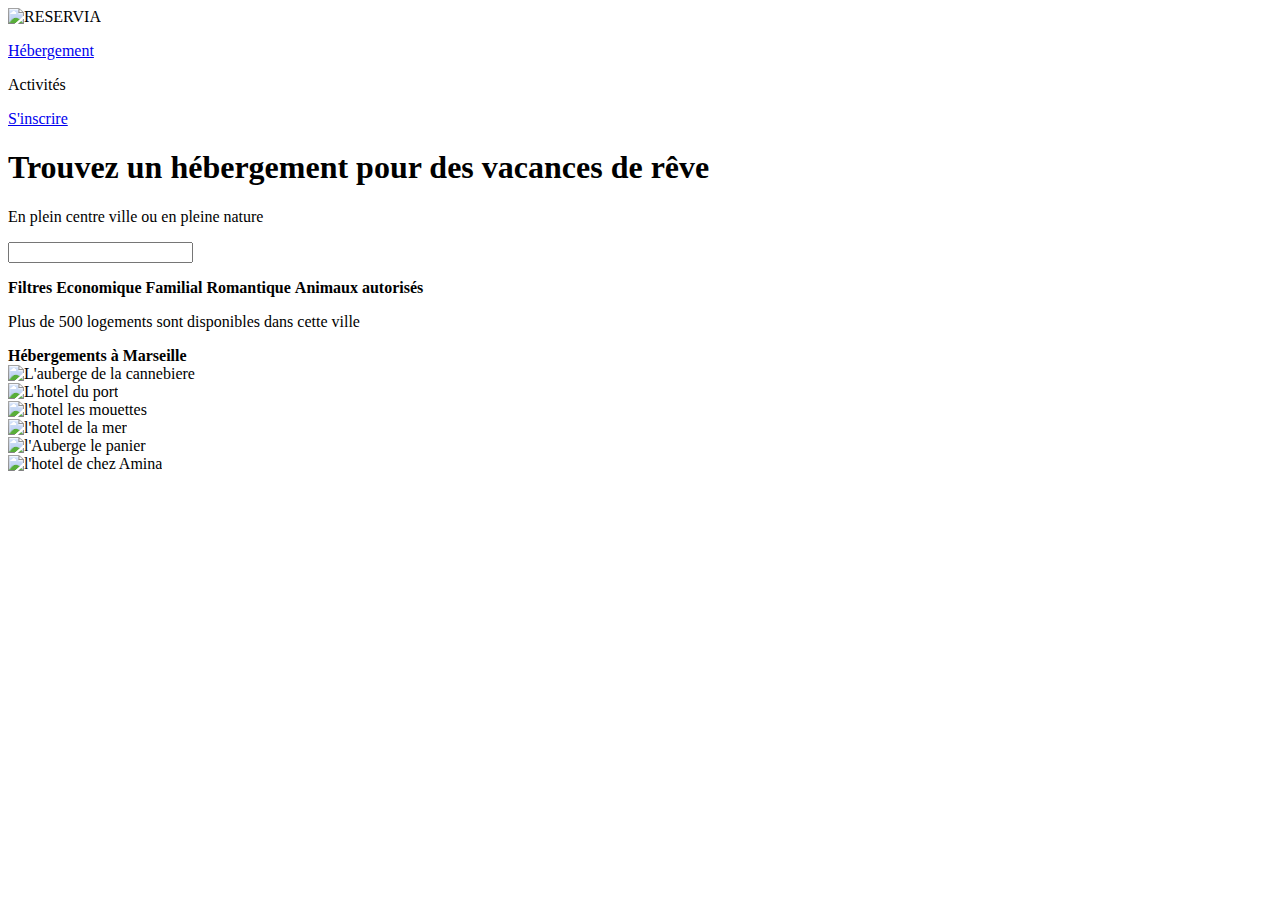
==== Reservia.html @ f3490671 "suppression balise inutilisé" ====
<!DOCTYPE html>
<html lang="fr">
  <head>
    <meta charset="UTF-8" />
    <meta http-equiv="X-UA-Compatible" content="IE=edge" />
    <meta name="viewport" content="width=device-width, initial-scale=1.0" />
    <link rel="stylesheet" href="Reservia.css" />
    <title>RESERVIA</title>
  </head>
  <body>
    <header>
      <img src="./logo/Reservia.svg" alt="RESERVIA" />
      <p>
        <a href="Hébergement1">Hébergement</a>
      </p>
      <p>Activités</p>
      <p>
        <a href="S'inscrire1">S'inscrire</a>
      </p>

      <h1>Trouvez un hébergement pour des vacances de rêve</h1>
      <p>En plein centre ville ou en pleine nature</p>
    </header>
    <div>
      <input type="Rechercher" />
    </div>
    <nav>
      <p>
        <strong>Filtres</strong>
        <strong>Economique</strong>
        <strong>Familial</strong>
        <strong>Romantique</strong>
        <strong>Animaux autorisés</strong>
      </p>
    </nav>
    <p>Plus de 500 logements sont disponibles dans cette ville</p>
    <section>
      <strong>Hébergements à Marseille</strong>

      <div>
        <img
          src="./hebergements/4_small/Aubergelacannebière.jpg"
          width="200PX"
          height="150px"
          alt="L'auberge de la cannebiere"
        />
      </div>
      <div>
        <img
          src="./hebergements/4_small/Hotelduport.jpg"
          width="200px"
          height="150px"
          alt="L'hotel du port"
        />
      </div>
      <div>
        <img
          src="./hebergements/4_small/Hotellesmouettes.jpg"
          width="200px"
          height="150px"
          alt="l'hotel les mouettes"
        />
      </div>
      <div>
        <img
          src="./hebergements/4_small/Hoteldelamer.jpg"
          width="200px"
          height="150px"
          alt="l'hotel de la mer"
        />
      </div>
      <div>
        <img
          src="./hebergements/4_small/Aubergelepanier.jpg"
          width="200px"
          height="150px"
          alt="l'Auberge le panier"
        />
      </div>
      <div>
        <img
          src="./hebergements/4_small/Hotelchezamina.jpg"
          width="200px"
          height="150px"
          alt="l'hotel de chez Amina"
        />
      </div>
    </section>
  </body>
</html>
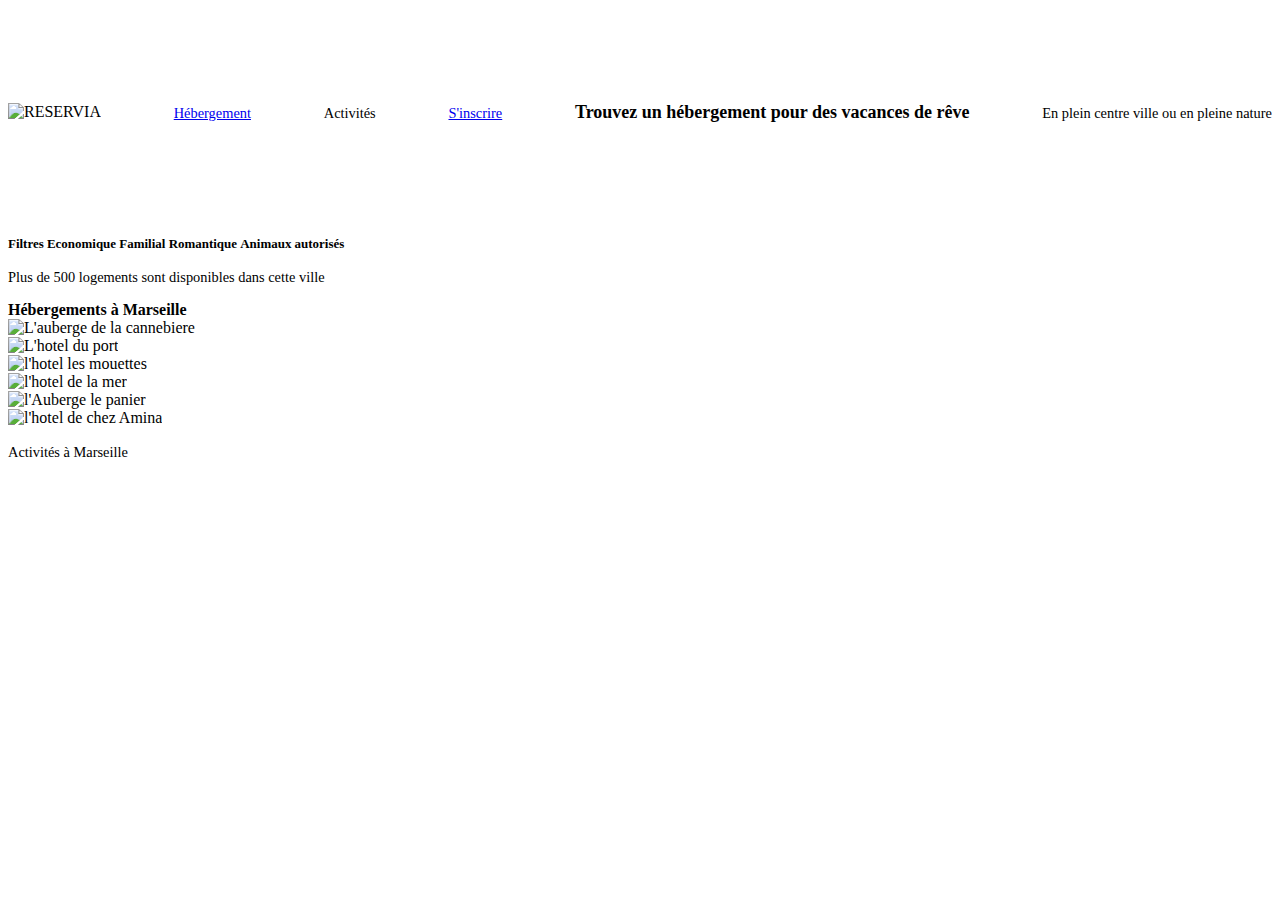
==== commit bc4c43ea: "modification css" ====
--- a/Reservia.html
+++ b/Reservia.html
@@ -9,7 +9,7 @@
   </head>
   <body>
     <header>
-      <img src="./logo/Reservia.svg" alt="RESERVIA" />
+     <img src="./logo/Reservia.svg" alt="RESERVIA" />
       <p>
         <a href="Hébergement1">Hébergement</a>
       </p>
@@ -18,16 +18,18 @@
         <a href="S'inscrire1">S'inscrire</a>
       </p>
 
-      <h1>Trouvez un hébergement pour des vacances de rêve</h1>
+      <h2>Trouvez un hébergement pour des vacances de rêve</h1>
       <p>En plein centre ville ou en pleine nature</p>
     </header>
     <div>
-      <input type="Rechercher" />
+      <id= type="Rechercher">
+        <div class="barre de recherche">
+      <div class="logo-position">
     </div>
     <nav>
       <p>
         <strong>Filtres</strong>
-        <strong>Economique</strong>
+      <strong>Economique</strong>
         <strong>Familial</strong>
         <strong>Romantique</strong>
         <strong>Animaux autorisés</strong>
@@ -83,8 +85,11 @@
           width="200px"
           height="150px"
           alt="l'hotel de chez Amina"
-        />
+        
       </div>
-    </section>
+      <p>Activités à Marseille</p>
+      <div>
+       
+    
   </body>
 </html>
--- a/Reservia.css
+++ b/Reservia.css
@@ -0,0 +1,28 @@
+.container {
+  max-width: 1350px;
+  margin: auto;
+  display: flex;
+  flex-direction: column;
+}
+h2,
+p {
+  font-size: large;
+}
+p {
+  font-size: small;
+}
+header,
+a {
+  display: flex;
+  flex-direction: row;
+  justify-content: space-between;
+  align-items: center;
+  padding: 40px 0px;
+}
+nav,
+p {
+  font-size: 0.9em;
+  color: black;
+  padding-top: 3px;
+  text-decoration: none;
+}
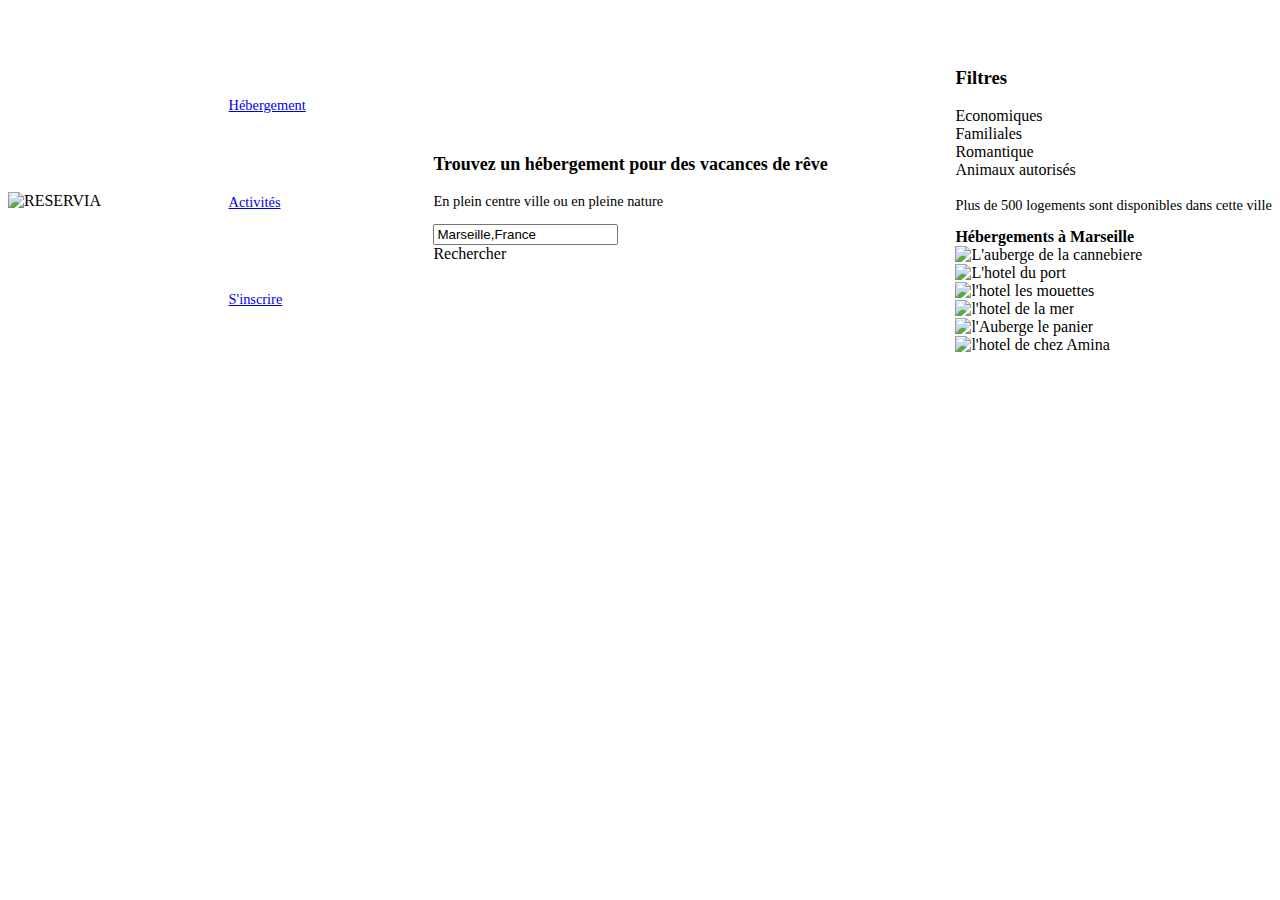
==== commit 7daeb42d: "suite modifications2" ====
--- a/Reservia.html
+++ b/Reservia.html
@@ -4,38 +4,60 @@
     <meta charset="UTF-8" />
     <meta http-equiv="X-UA-Compatible" content="IE=edge" />
     <meta name="viewport" content="width=device-width, initial-scale=1.0" />
+    <link rel="preconnect" href="https://fonts.gstatic.com">
+<link href="https://fonts.googleapis.com/css2?family=Raleway&display=swap" rel="stylesheet">
     <link rel="stylesheet" href="Reservia.css" />
+    <script src="https://kit.fontawesome.com/9d7e810715.js" crossorigin="anonymous"></script>
     <title>RESERVIA</title>
   </head>
   <body>
     <header>
-     <img src="./logo/Reservia.svg" alt="RESERVIA" />
-      <p>
-        <a href="Hébergement1">Hébergement</a>
-      </p>
-      <p>Activités</p>
-      <p>
-        <a href="S'inscrire1">S'inscrire</a>
-      </p>
+      
+       <img src="./logo./Reservia.svg" alt="RESERVIA" />
+      <nav>
+     <div> 
+       <a   class="colorlien styldebase" href="hebergement1">Hébergement</a> 
+      <a class="colorlien2 styldebase" href="activites/">Activités</a>
+      <a class="colorlien styldebase" href="s-inscrire">S'inscrire</a>
+      </div>
+  </nav>
+    <section>
+      <div>
+     <h2>Trouvez un hébergement pour des vacances de rêve</h2>
+    <p>En plein centre ville ou en pleine nature</p>
+    </div>
 
-      <h2>Trouvez un hébergement pour des vacances de rêve</h1>
-      <p>En plein centre ville ou en pleine nature</p>
-    </header>
+<div class="bordureSearch flexcentre">
+    <div class="backgris flexcentre iconsize">
+      <i class="fas fa-map-marker-alt"></i>
+    </div>
+<div>
+  <input class="recherche flexcentre bordurenone paddiingsearch"type="search" value="Marseille,France"></div>
+<div class="backbleu flexcentre buttonsearch">Rechercher</div>
+
+</div>
+        
+      
+    </section>
+<div>
+
+      <h3>Filtres</h3>
+      <div class="filtre">
+<div><i class="fas fa-money-bill-wave"></i>
+  
+          <div>Economiques</div>
+        </div>
+        <div>
+          <i class="fas fa-child"></i>
+        <div>Familiales</div>
+      </div>
+        <div>
+        <i class="fas fa-heart"></i>
+      <div>Romantique</div>
     <div>
-      <id= type="Rechercher">
-        <div class="barre de recherche">
-      <div class="logo-position">
-    </div>
-    <nav>
-      <p>
-        <strong>Filtres</strong>
-      <strong>Economique</strong>
-        <strong>Familial</strong>
-        <strong>Romantique</strong>
-        <strong>Animaux autorisés</strong>
-      </p>
-    </nav>
-    <p>Plus de 500 logements sont disponibles dans cette ville</p>
+          <i class="fas fa-dog"></i></div>Animaux autorisés<div></div>
+        </div>
+          <p>Plus de 500 logements sont disponibles dans cette ville</p>
     <section>
       <strong>Hébergements à Marseille</strong>
 
@@ -85,10 +107,10 @@
           width="200px"
           height="150px"
           alt="l'hotel de chez Amina"
+    />
         
-      </div>
-      <p>Activités à Marseille</p>
-      <div>
+  
+    
        
     
   </body>
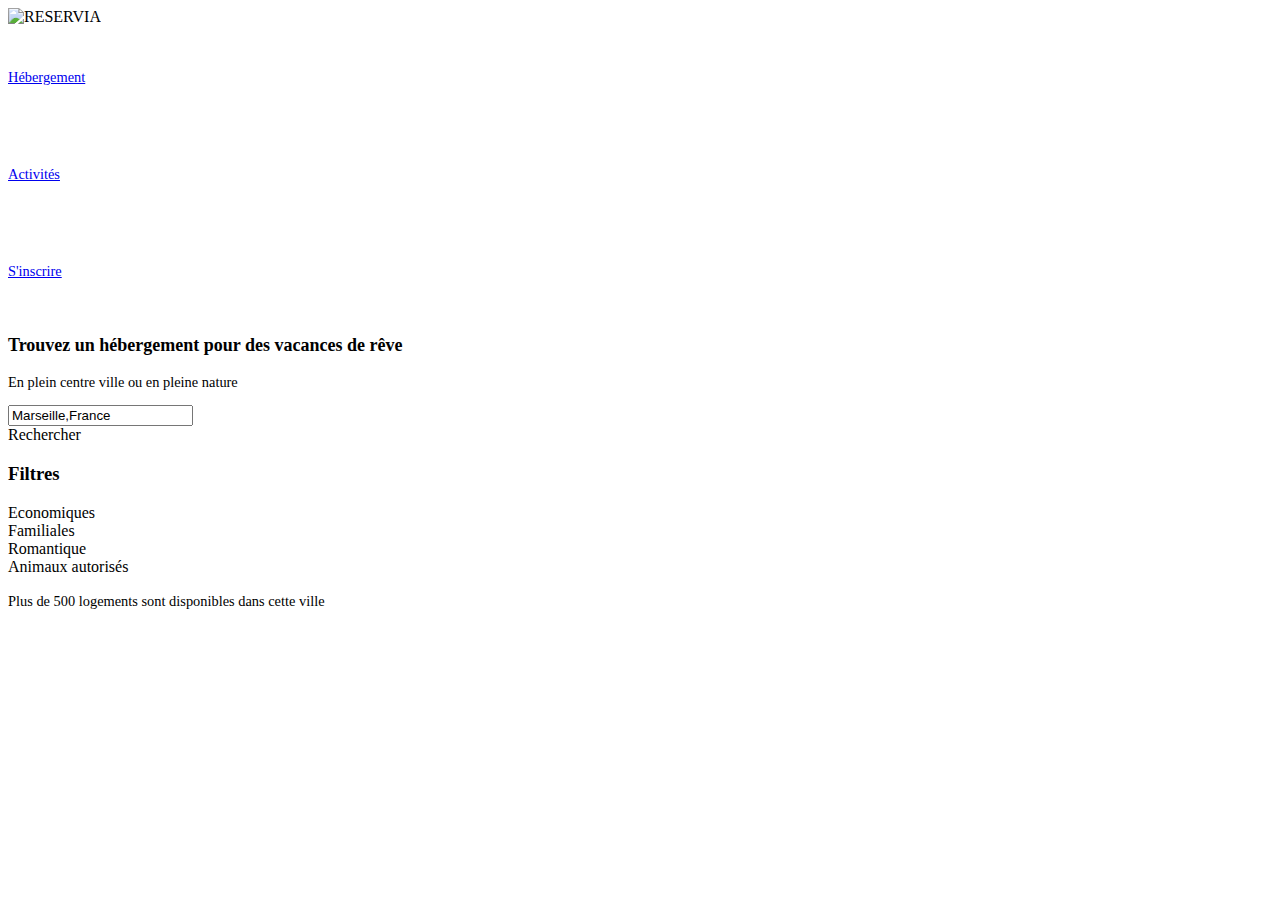
==== commit b242de35: "code passer au validateur W3C" ====
--- a/Reservia.html
+++ b/Reservia.html
@@ -4,114 +4,73 @@
     <meta charset="UTF-8" />
     <meta http-equiv="X-UA-Compatible" content="IE=edge" />
     <meta name="viewport" content="width=device-width, initial-scale=1.0" />
-    <link rel="preconnect" href="https://fonts.gstatic.com">
-<link href="https://fonts.googleapis.com/css2?family=Raleway&display=swap" rel="stylesheet">
+    <link rel="preconnect" href="https://fonts.gstatic.com" />
+    <link
+      href="https://fonts.googleapis.com/css2?family=Raleway&display=swap"
+      rel="stylesheet"
+    />
     <link rel="stylesheet" href="Reservia.css" />
-    <script src="https://kit.fontawesome.com/9d7e810715.js" crossorigin="anonymous"></script>
+    <script
+      src="https://kit.fontawesome.com/9d7e810715.js"
+      crossorigin="anonymous"
+    ></script>
     <title>RESERVIA</title>
   </head>
   <body>
-    <header>
-      
-       <img src="./logo./Reservia.svg" alt="RESERVIA" />
-      <nav>
-     <div> 
-       <a   class="colorlien styldebase" href="hebergement1">Hébergement</a> 
-      <a class="colorlien2 styldebase" href="activites/">Activités</a>
-      <a class="colorlien styldebase" href="s-inscrire">S'inscrire</a>
+    <img src="./logo./Reservia.svg" alt="RESERVIA" />
+    <nav>
+      <div>
+        <a class="colorlien styldebase" href="hebergement1">Hébergement</a>
+        <a class="colorlien2 styldebase" href="activites/">Activités</a>
+        <a class="colorlien styldebase" href="s-inscrire">S'inscrire</a>
       </div>
-  </nav>
+    </nav>
     <section>
       <div>
-     <h2>Trouvez un hébergement pour des vacances de rêve</h2>
-    <p>En plein centre ville ou en pleine nature</p>
+        <h2>Trouvez un hébergement pour des vacances de rêve</h2>
+        <p>En plein centre ville ou en pleine nature</p>
+      </div>
+
+      <div class="bordureSearch flexcentre">
+        <div class="backgris flexcentre iconsize">
+          <i class="fas fa-map-marker-alt"></i>
+        </div>
+        <div>
+          <input
+            class="recherche flexcentre bordurenone paddingsearch"
+            type="search"
+            value="Marseille,France"
+          />
+        </div>
+        <div class="backbleu flexcentre buttonsearch">Rechercher</div>
+      </div>
+    </section>
+    <div class="filtre"></div>
+    <h3>Filtres</h3>
+    <div class="filtre"></div>
+    <div>
+      <i class="fas fa-money-bill-wave"></i>
+
+      <div>Economiques</div>
     </div>
 
-<div class="bordureSearch flexcentre">
-    <div class="backgris flexcentre iconsize">
-      <i class="fas fa-map-marker-alt"></i>
+    <div class="filtre">
+      <i class="fas fa-child"></i>
+      <div>Familiales</div>
     </div>
-<div>
-  <input class="recherche flexcentre bordurenone paddiingsearch"type="search" value="Marseille,France"></div>
-<div class="backbleu flexcentre buttonsearch">Rechercher</div>
 
-</div>
-        
-      
-    </section>
-<div>
+    <div class="filtre">
+      <i class="fas fa-heart"></i>
+      <div>Romantique</div>
 
-      <h3>Filtres</h3>
       <div class="filtre">
-<div><i class="fas fa-money-bill-wave"></i>
-  
-          <div>Economiques</div>
-        </div>
-        <div>
-          <i class="fas fa-child"></i>
-        <div>Familiales</div>
+        <i class="fas fa-dog"></i>
       </div>
-        <div>
-        <i class="fas fa-heart"></i>
-      <div>Romantique</div>
+      Animaux autorisés
+      <div></div>
+    </div>
     <div>
-          <i class="fas fa-dog"></i></div>Animaux autorisés<div></div>
-        </div>
-          <p>Plus de 500 logements sont disponibles dans cette ville</p>
-    <section>
-      <strong>Hébergements à Marseille</strong>
-
-      <div>
-        <img
-          src="./hebergements/4_small/Aubergelacannebière.jpg"
-          width="200PX"
-          height="150px"
-          alt="L'auberge de la cannebiere"
-        />
-      </div>
-      <div>
-        <img
-          src="./hebergements/4_small/Hotelduport.jpg"
-          width="200px"
-          height="150px"
-          alt="L'hotel du port"
-        />
-      </div>
-      <div>
-        <img
-          src="./hebergements/4_small/Hotellesmouettes.jpg"
-          width="200px"
-          height="150px"
-          alt="l'hotel les mouettes"
-        />
-      </div>
-      <div>
-        <img
-          src="./hebergements/4_small/Hoteldelamer.jpg"
-          width="200px"
-          height="150px"
-          alt="l'hotel de la mer"
-        />
-      </div>
-      <div>
-        <img
-          src="./hebergements/4_small/Aubergelepanier.jpg"
-          width="200px"
-          height="150px"
-          alt="l'Auberge le panier"
-        />
-      </div>
-      <div>
-        <img
-          src="./hebergements/4_small/Hotelchezamina.jpg"
-          width="200px"
-          height="150px"
-          alt="l'hotel de chez Amina"
-    />
-        
-  
-    
-       
-    
+      <p>Plus de 500 logements sont disponibles dans cette ville</p>
+    </div>
   </body>
 </html>
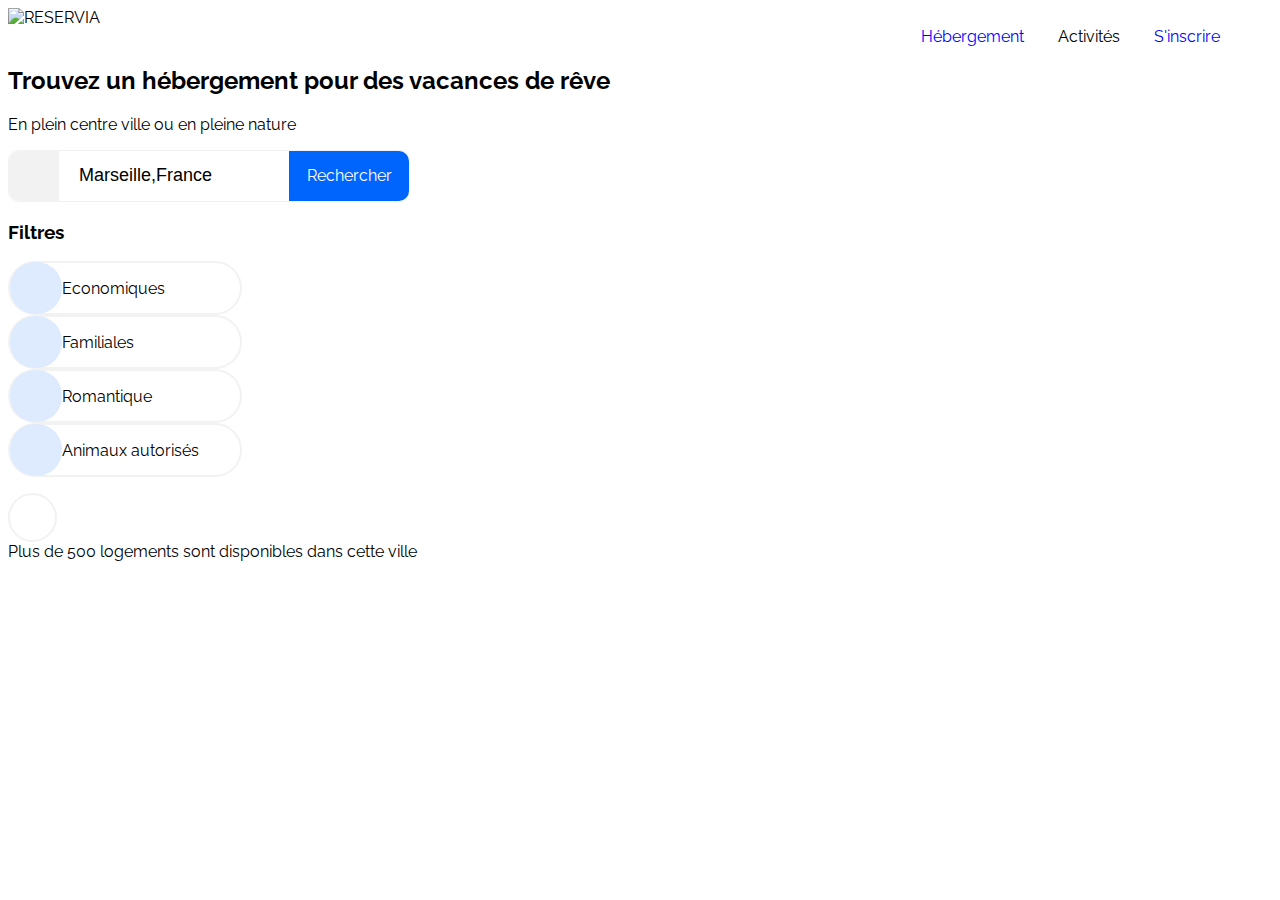
==== commit 8c6f5c30: "filtre+ icone informations" ====
--- a/Reservia.html
+++ b/Reservia.html
@@ -45,32 +45,34 @@
         <div class="backbleu flexcentre buttonsearch">Rechercher</div>
       </div>
     </section>
-    <div class="filtre"></div>
-    <h3>Filtres</h3>
-    <div class="filtre"></div>
-    <div>
-      <i class="fas fa-money-bill-wave"></i>
 
+    <div><h3>Filtres</h3></div>
+
+    <div class="filtre filtretexteicons">
+      <i class="fas fa-money-bill-wave filtreicons flexcentre"></i>
       <div>Economiques</div>
     </div>
 
-    <div class="filtre">
-      <i class="fas fa-child"></i>
+    <div class="filtre filtretexteicons">
+      <i class="fas fa-child filtreicons flexcentre"></i>
       <div>Familiales</div>
     </div>
 
-    <div class="filtre">
-      <i class="fas fa-heart"></i>
+    <div class="filtre filtretexteicons">
+      <i class="fas fa-heart filtreicons flexcentre"></i>
       <div>Romantique</div>
+    </div>
 
-      <div class="filtre">
-        <i class="fas fa-dog"></i>
-      </div>
-      Animaux autorisés
-      <div></div>
+    <div class="filtre filtretexteicons">
+      <i class="fas fa-dog filtreicons flexcentre"></i>
+      <div>Animaux autorisés</div>
     </div>
+
     <div>
-      <p>Plus de 500 logements sont disponibles dans cette ville</p>
+      <p>
+        <i class="fas fa-info information flexcentre"></i> Plus de 500 logements
+        sont disponibles dans cette ville
+      </p>
     </div>
   </body>
 </html>
--- a/Reservia.css
+++ b/Reservia.css
@@ -1,28 +1,104 @@
-.container {
-  max-width: 1350px;
-  margin: auto;
+/* police maquette télécharger*/
+html,
+body {
+  font-family: "Raleway";
+}
+/*LOGO*/
+
+header {
+  margin-top: 2rem;
+  padding-left: 2rem;
+}
+/*NAVIGATION*/
+nav {
   display: flex;
-  flex-direction: column;
-}
-h2,
-p {
-  font-size: large;
-}
-p {
-  font-size: small;
-}
-header,
-a {
-  display: flex;
-  flex-direction: row;
-  justify-content: space-between;
-  align-items: center;
-  padding: 40px 0px;
+  justify-content: flex-end;
+
+  margin-top: 2rem;
+  padding-right: 2rem;
 }
 nav,
-p {
-  font-size: 0.9em;
-  color: black;
-  padding-top: 3px;
+a {
+  margin: 0 10px 0 20px;
+}
+.styldebase {
   text-decoration: none;
 }
+.colorlien {
+  color: blue;
+}
+.colorlien2 {
+  color: black;
+}
+.bordure {
+  border-top: 1px solid blue;
+}
+/*BORDURE SEARCH*/
+.flexcentre {
+  display: flex;
+  justify-content: center;
+  align-items: center;
+}
+.bordureSearch {
+  width: 400px;
+  border-radius: 10px;
+  border: 0.5px solid #f2f2f2;
+}
+
+.recherche {
+  height: 50px;
+  width: 230px;
+  font-size: 18px;
+  color: black;
+}
+
+.iconsize {
+  height: 50px;
+  width: 50px;
+  border-radius: 10px 0 0 10px;
+}
+.buttonsearch {
+  height: 50px;
+  width: 120px;
+  color: white;
+  cursor: pointer;
+  border-radius: 0 10px 10px 0;
+}
+.backgris {
+  background-color: #f2f2f2;
+}
+.backbleu {
+  background-color: #0065fc;
+}
+.bordurenone {
+  border: none;
+}
+.paddingsearch {
+  padding-left: 20px;
+}
+/*FILTRES*/
+.filtre {
+  display: flex;
+  align-items: center;
+}
+.filtretexteicons {
+  border: 2px solid #f2f2f2;
+  height: 50px;
+  width: 230px;
+  border-radius: 30px;
+  margin-right: 20px;
+}
+.filtreicons {
+  border-radius: 25px;
+  width: 52px;
+  height: 52px;
+  color: #0065fc;
+  background-color: #deebff;
+}
+.information {
+  border: 2px solid #f2f2f2;
+  border-radius: 25px;
+  width: 45px;
+  height: 45px;
+  color: #0065fc;
+}
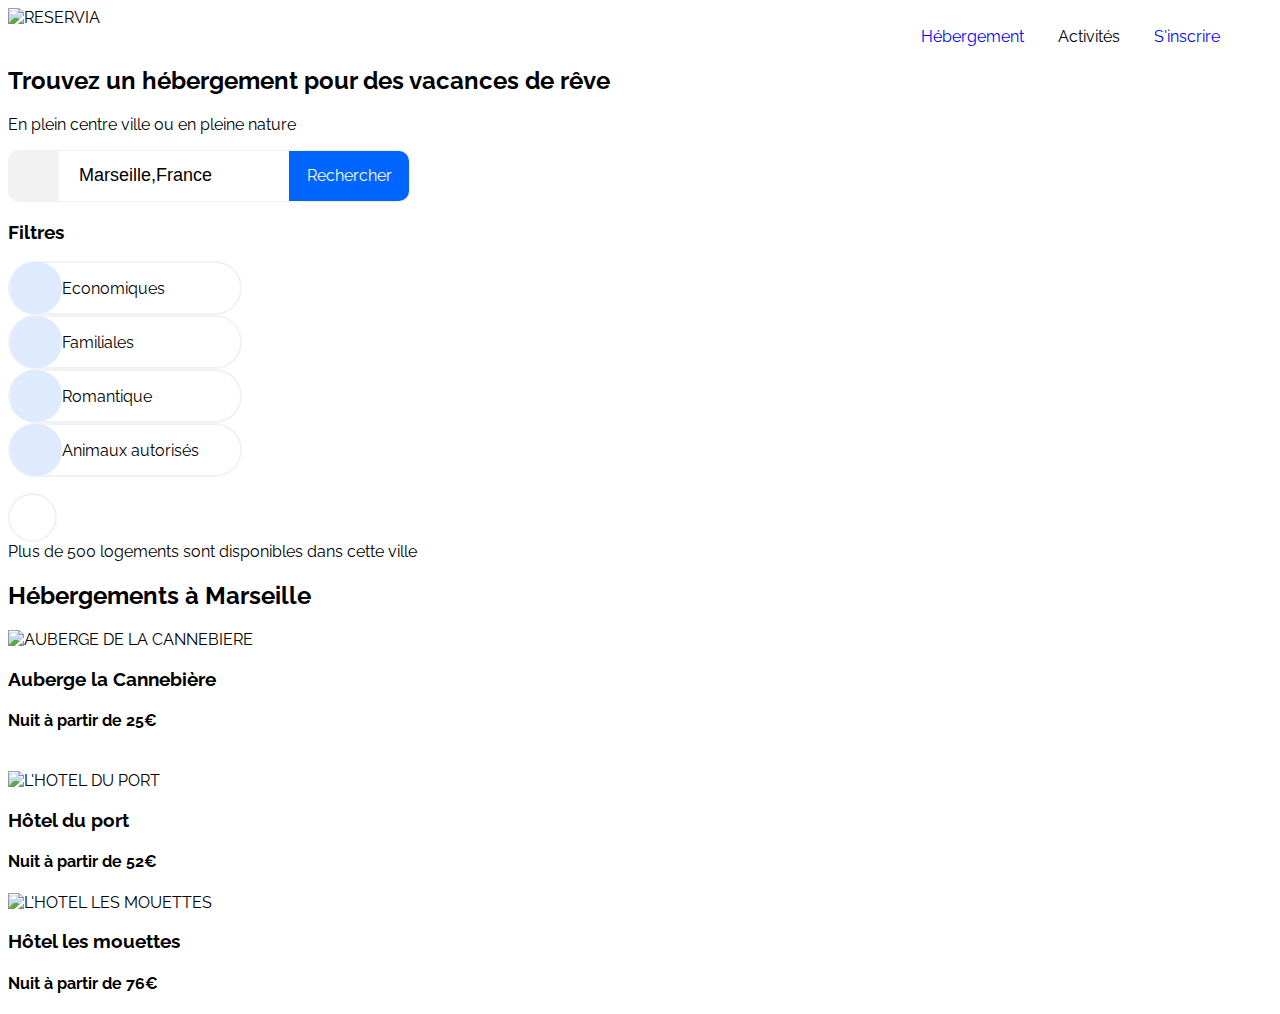
==== commit cc52d2d3: "section hébergement" ====
--- a/Reservia.html
+++ b/Reservia.html
@@ -70,9 +70,58 @@
 
     <div>
       <p>
-        <i class="fas fa-info information flexcentre"></i> Plus de 500 logements
+        <i class="fas fa-info flexcentre information"></i> Plus de 500 logements
         sont disponibles dans cette ville
       </p>
     </div>
+
+    <h2>Hébergements à Marseille</h2>
+
+    <div>
+      <img
+        src="./hebergements/4_small/Aubergelacannebière.jpg"
+        width="200px"
+        height="100px"
+        alt="AUBERGE DE LA CANNEBIERE"
+      />
+      <h3>Auberge la Cannebière</h3>
+      <h4>Nuit à partir de 25€</h4>
+      <i class="far fa-star"></i>
+      <i class="far fa-star"></i>
+      <i class="far fa-star"></i>
+      <i class="far fa-star"></i>
+      <i class="far fa-star"></i>
+    </div>
+    <div>
+      <img
+        class="hebergement"
+        src="./hebergements/4_small/Hotelduport.jpg"
+        width="200px"
+        height="100px"
+        alt="L'HOTEL DU PORT"
+      />
+      <h3>Hôtel du port</h3>
+      <h4>Nuit à partir de 52€</h4>
+      <i class="far fa-star"></i>
+      <i class="far fa-star"></i>
+      <i class="far fa-star"></i>
+      <i class="far fa-star"></i>
+      <i class="far fa-star"></i>
+    </div>
+    <div>
+      <img
+        src="./hebergements/4_small/Hotellesmouettes.jpg"
+        width="200px"
+        height="100px"
+        alt="L'HOTEL LES MOUETTES"
+      />
+      <h3>Hôtel les mouettes</h3>
+      <h4>Nuit à partir de 76€</h4>
+      <i class="far fa-star"></i>
+      <i class="far fa-star"></i>
+      <i class="far fa-star"></i>
+      <i class="far fa-star"></i>
+      <i class="far fa-star"></i>
+    </div>
   </body>
 </html>
--- a/Reservia.css
+++ b/Reservia.css
@@ -102,3 +102,6 @@
   height: 45px;
   color: #0065fc;
 }
+.hebergement {
+  margin-top: 20px;
+}
